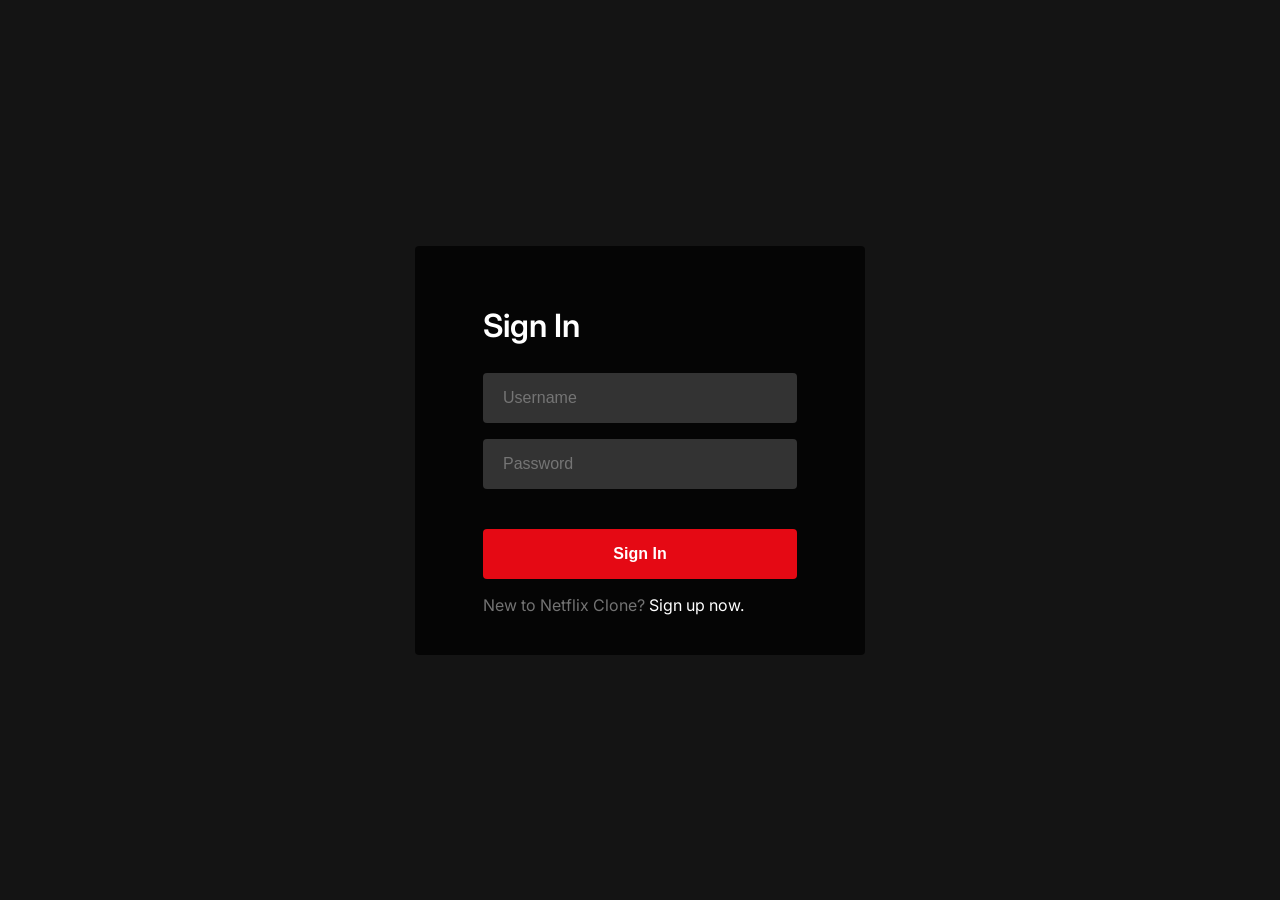
==== frontend/login.html @ 40a10ce0 "your message" ====
<!DOCTYPE html>
<html lang="en">
<head>
    <meta charset="UTF-8">
    <meta name="viewport" content="width=device-width, initial-scale=1.0">
    <title>Login - Netflix Clone</title>
    <link href="https://fonts.googleapis.com/css2?family=Inter:wght@300;400;600;700&display=swap" rel="stylesheet">
    <style>
        * { box-sizing: border-box; margin: 0; padding: 0; }
        body {
            background-color: #141414;
            color: white;
            font-family: 'Inter', sans-serif;
            display: flex;
            align-items: center;
            justify-content: center;
            min-height: 100vh;
        }
        .auth-container {
            background-color: rgba(0, 0, 0, 0.75);
            padding: 60px 68px 40px;
            border-radius: 4px;
            width: 100%;
            max-width: 450px;
        }
        h2 { margin-bottom: 28px; font-size: 32px; font-weight: 600; }
        .input-group { margin-bottom: 16px; }
        input {
            width: 100%;
            padding: 16px 20px;
            border-radius: 4px;
            border: none;
            background-color: #333;
            color: white;
            font-size: 16px;
        }
        input:focus { outline: 2px solid #e50914; background-color: #444; }
        button {
            width: 100%;
            padding: 16px;
            background-color: #e50914;
            color: white;
            border: none;
            border-radius: 4px;
            font-size: 16px;
            font-weight: 600;
            cursor: pointer;
            margin-top: 24px;
            transition: 0.2s ease;
        }
        button:hover { background-color: #f40612; }
        .error-msg {
            color: #e50914;
            background: rgba(229, 9, 20, 0.1);
            padding: 10px;
            border-radius: 4px;
            margin-bottom: 15px;
            font-size: 14px;
            display: none;
        }
        .toggle-text {
            color: #737373;
            margin-top: 16px;
            font-size: 16px;
        }
        .toggle-text a { color: white; text-decoration: none; }
        .toggle-text a:hover { text-decoration: underline; }
    </style>
</head>
<body>
    <div class="auth-container">
        <h2>Sign In</h2>
        <div id="error-box" class="error-msg"></div>
        <form id="login-form">
            <div class="input-group">
                <input type="text" id="username" placeholder="Username" required>
            </div>
            <div class="input-group">
                <input type="password" id="password" placeholder="Password" required>
            </div>
            <button type="submit" id="submit-btn">Sign In</button>
        </form>
        <div class="toggle-text">
            New to Netflix Clone? <a href="register.html">Sign up now.</a>
        </div>
    </div>

    <script>
        const API_BASE_URL = 'http://127.0.0.1:5000';
        const form = document.getElementById('login-form');
        const errorBox = document.getElementById('error-box');
        const submitBtn = document.getElementById('submit-btn');

        form.addEventListener('submit', async (e) => {
            e.preventDefault();
            const username = document.getElementById('username').value;
            const password = document.getElementById('password').value;
            
            errorBox.style.display = 'none';
            submitBtn.disabled = true;
            submitBtn.textContent = 'Signing in...';

            try {
                const res = await fetch(`${API_BASE_URL}/login`, {
                    method: 'POST',
                    headers: { 'Content-Type': 'application/json' },
                    body: JSON.stringify({ username, password })
                });
                const data = await res.json();

                if (data.success) {
                    // Save session and redirect to main app
                    localStorage.setItem('movieUser', data.username || username);
                    window.location.href = 'index.html'; 
                } else {
                    errorBox.textContent = data.error || 'Invalid credentials';
                    errorBox.style.display = 'block';
                }
            } catch (err) {
                errorBox.textContent = 'Network error. Make sure Flask backend is running on port 5000.';
                errorBox.style.display = 'block';
            } finally {
                submitBtn.disabled = false;
                submitBtn.textContent = 'Sign In';
            }
        });
    </script>
</body>
</html>
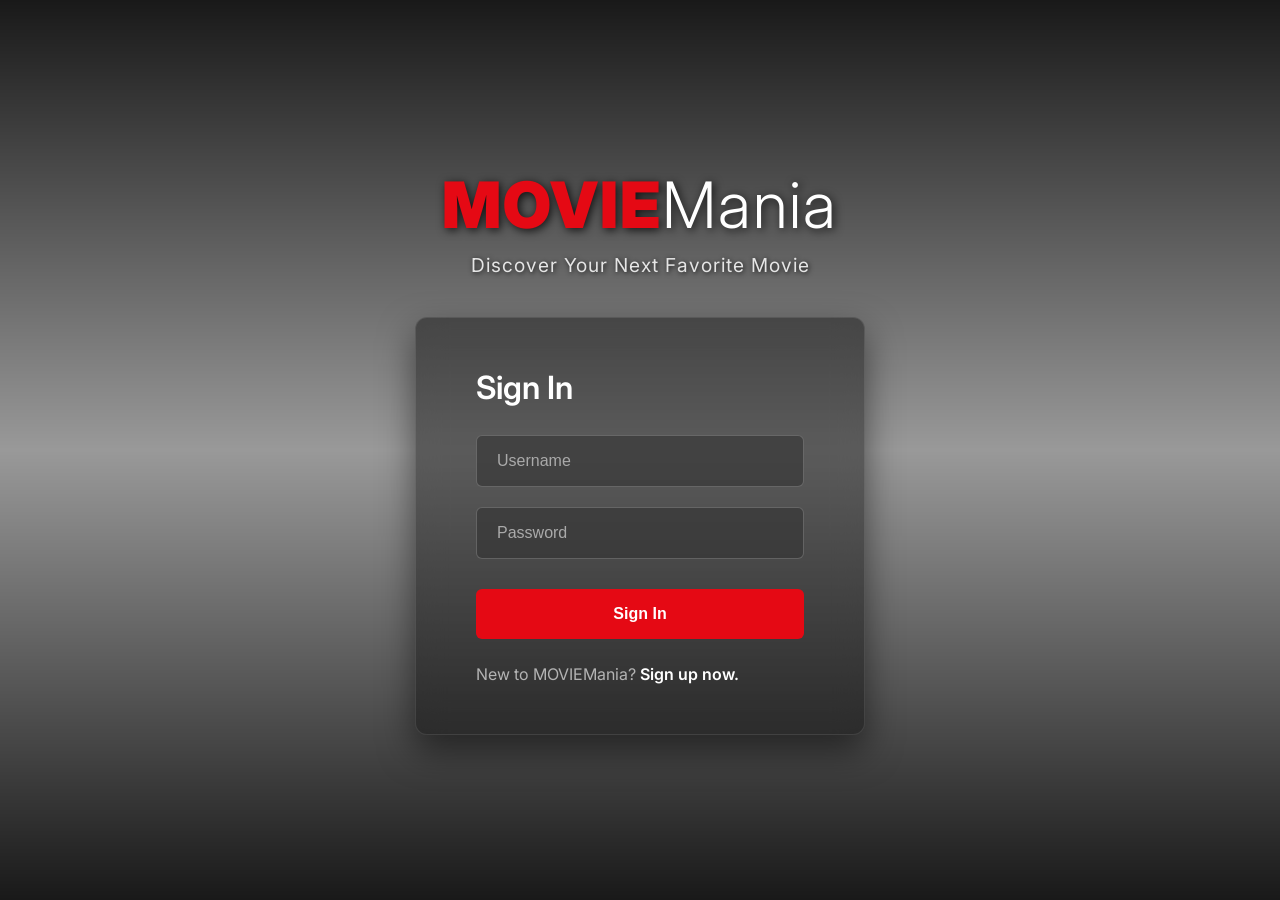
==== commit 08201250: "Fixed signup page background issueand frontend issues" ====
--- a/frontend/login.html
+++ b/frontend/login.html
@@ -3,88 +3,221 @@
 <head>
     <meta charset="UTF-8">
     <meta name="viewport" content="width=device-width, initial-scale=1.0">
-    <title>Login - Netflix Clone</title>
-    <link href="https://fonts.googleapis.com/css2?family=Inter:wght@300;400;600;700&display=swap" rel="stylesheet">
+    <title>Login - MOVIEMania</title>
+    <link href="https://fonts.googleapis.com/css2?family=Inter:wght@300;400;600;700;900&display=swap" rel="stylesheet">
     <style>
         * { box-sizing: border-box; margin: 0; padding: 0; }
-        body {
-            background-color: #141414;
-            color: white;
+        
+        body, html {
+            height: 100%;
             font-family: 'Inter', sans-serif;
+            color: white;
+            overflow: hidden; /* prevent scrolling on login page */
+        }
+
+        .bg-image {
+            position: fixed;
+            top: 0; left: 0; width: 100%; height: 100%;
+            background-image: url('https://images.unsplash.com/photo-1489599849927-2ee91cede3ba?ixlib=rb-4.0.3&auto=format&fit=crop&w=2070&q=80');
+            background-size: cover;
+            background-position: center;
+            z-index: -2;
+            transform: scale(1.05); /* Slight zoom for premium feel */
+        }
+
+        .bg-overlay {
+            position: fixed;
+            top: 0; left: 0; width: 100%; height: 100%;
+            /* Dark gradient overlay matching Netflix vibe */
+            background: linear-gradient(to top, rgba(0,0,0,0.9) 0%, rgba(0,0,0,0.4) 50%, rgba(0,0,0,0.9) 100%);
+            z-index: -1;
+        }
+
+        .page-container {
             display: flex;
+            flex-direction: column;
             align-items: center;
             justify-content: center;
-            min-height: 100vh;
-        }
+            height: 100%;
+            padding: 20px;
+        }
+
+        /* Center Header Area */
+        .header-section {
+            text-align: center;
+            margin-bottom: 40px;
+            animation: fadeInDown 1s ease-out;
+        }
+
+        .logo {
+            color: #e50914;
+            font-size: 4rem;
+            font-weight: 900;
+            letter-spacing: 2px;
+            text-shadow: 2px 2px 10px rgba(0,0,0,0.8);
+            margin-bottom: 10px;
+        }
+
+        .logo span {
+            color: white;
+            font-weight: 300;
+        }
+
+        .tagline {
+            font-size: 1.2rem;
+            font-weight: 400;
+            color: #e5e5e5;
+            text-shadow: 1px 1px 5px rgba(0,0,0,0.8);
+            letter-spacing: 1px;
+        }
+
+        /* Glassmorphism Auth Container */
         .auth-container {
-            background-color: rgba(0, 0, 0, 0.75);
-            padding: 60px 68px 40px;
-            border-radius: 4px;
+            background: rgba(0, 0, 0, 0.4);
+            backdrop-filter: blur(15px);
+            -webkit-backdrop-filter: blur(15px);
+            border: 1px solid rgba(255, 255, 255, 0.1);
+            padding: 50px 60px;
+            border-radius: 12px;
             width: 100%;
             max-width: 450px;
-        }
-        h2 { margin-bottom: 28px; font-size: 32px; font-weight: 600; }
-        .input-group { margin-bottom: 16px; }
+            box-shadow: 0 15px 35px rgba(0,0,0,0.5);
+            animation: fadeInUp 1s ease-out;
+        }
+
+        .auth-container h2 { 
+            margin-bottom: 28px; 
+            font-size: 32px; 
+            font-weight: 600; 
+        }
+
+        .input-group { margin-bottom: 20px; }
+
         input {
             width: 100%;
             padding: 16px 20px;
-            border-radius: 4px;
-            border: none;
-            background-color: #333;
+            border-radius: 6px;
+            border: 1px solid rgba(255,255,255,0.2);
+            background-color: rgba(51, 51, 51, 0.6);
             color: white;
             font-size: 16px;
-        }
-        input:focus { outline: 2px solid #e50914; background-color: #444; }
+            transition: all 0.3s ease;
+        }
+
+        input::placeholder {
+            color: #aaa;
+        }
+
+        input:focus { 
+            outline: none;
+            border-color: #e50914; 
+            background-color: rgba(51, 51, 51, 0.9); 
+            box-shadow: 0 0 10px rgba(229, 9, 20, 0.3);
+        }
+
         button {
             width: 100%;
             padding: 16px;
             background-color: #e50914;
             color: white;
             border: none;
+            border-radius: 6px;
+            font-size: 16px;
+            font-weight: 700;
+            cursor: pointer;
+            margin-top: 10px;
+            transition: 0.2s ease;
+        }
+
+        button:hover { 
+            background-color: #f40612; 
+            box-shadow: 0 5px 15px rgba(229, 9, 20, 0.4);
+        }
+
+        .error-msg {
+            color: #ff4d4d;
+            background: rgba(229, 9, 20, 0.15);
+            border-left: 4px solid #e50914;
+            padding: 12px;
             border-radius: 4px;
-            font-size: 16px;
-            font-weight: 600;
-            cursor: pointer;
-            margin-top: 24px;
-            transition: 0.2s ease;
-        }
-        button:hover { background-color: #f40612; }
-        .error-msg {
-            color: #e50914;
-            background: rgba(229, 9, 20, 0.1);
-            padding: 10px;
-            border-radius: 4px;
-            margin-bottom: 15px;
+            margin-bottom: 20px;
             font-size: 14px;
             display: none;
         }
+
         .toggle-text {
-            color: #737373;
-            margin-top: 16px;
+            color: #b3b3b3;
+            margin-top: 25px;
             font-size: 16px;
         }
-        .toggle-text a { color: white; text-decoration: none; }
-        .toggle-text a:hover { text-decoration: underline; }
+
+        .toggle-text a { 
+            color: white; 
+            text-decoration: none; 
+            font-weight: 600;
+            transition: 0.2s;
+        }
+
+        .toggle-text a:hover { 
+            text-decoration: underline; 
+        }
+
+        /* Animations */
+        @keyframes fadeInDown {
+            from { opacity: 0; transform: translateY(-30px); }
+            to { opacity: 1; transform: translateY(0); }
+        }
+
+        @keyframes fadeInUp {
+            from { opacity: 0; transform: translateY(30px); }
+            to { opacity: 1; transform: translateY(0); }
+        }
+
+        /* Responsive */
+        @media (max-width: 600px) {
+            .auth-container {
+                padding: 40px 30px;
+            }
+            .logo {
+                font-size: 2.8rem;
+            }
+            .tagline {
+                font-size: 1rem;
+            }
+        }
     </style>
 </head>
 <body>
-    <div class="auth-container">
-        <h2>Sign In</h2>
-        <div id="error-box" class="error-msg"></div>
-        <form id="login-form">
-            <div class="input-group">
-                <input type="text" id="username" placeholder="Username" required>
+    <!-- Background Elements -->
+    <div class="bg-image"></div>
+    <div class="bg-overlay"></div>
+
+    <!-- Main Content -->
+    <div class="page-container">
+        <div class="header-section">
+            <h1 class="logo">MOVIE<span>Mania</span></h1>
+            <p class="tagline">Discover Your Next Favorite Movie</p>
+        </div>
+
+        <div class="auth-container">
+            <h2>Sign In</h2>
+            <div id="error-box" class="error-msg"></div>
+            <form id="login-form">
+                <div class="input-group">
+                    <input type="text" id="username" placeholder="Username" required autocomplete="off">
+                </div>
+                <div class="input-group">
+                    <input type="password" id="password" placeholder="Password" required>
+                </div>
+                <button type="submit" id="submit-btn">Sign In</button>
+            </form>
+            <div class="toggle-text">
+                New to MOVIEMania? <a href="register.html">Sign up now.</a>
             </div>
-            <div class="input-group">
-                <input type="password" id="password" placeholder="Password" required>
-            </div>
-            <button type="submit" id="submit-btn">Sign In</button>
-        </form>
-        <div class="toggle-text">
-            New to Netflix Clone? <a href="register.html">Sign up now.</a>
         </div>
     </div>
 
+    <!-- Logic stays exactly the same -->
     <script>
         const API_BASE_URL = 'http://127.0.0.1:5000';
         const form = document.getElementById('login-form');
@@ -103,6 +236,7 @@
             try {
                 const res = await fetch(`${API_BASE_URL}/login`, {
                     method: 'POST',
+                    credentials: 'include',
                     headers: { 'Content-Type': 'application/json' },
                     body: JSON.stringify({ username, password })
                 });
@@ -111,6 +245,9 @@
                 if (data.success) {
                     // Save session and redirect to main app
                     localStorage.setItem('movieUser', data.username || username);
+                    if (data.user_id) {
+                        localStorage.setItem('movieUserId', data.user_id);
+                    }
                     window.location.href = 'index.html'; 
                 } else {
                     errorBox.textContent = data.error || 'Invalid credentials';
